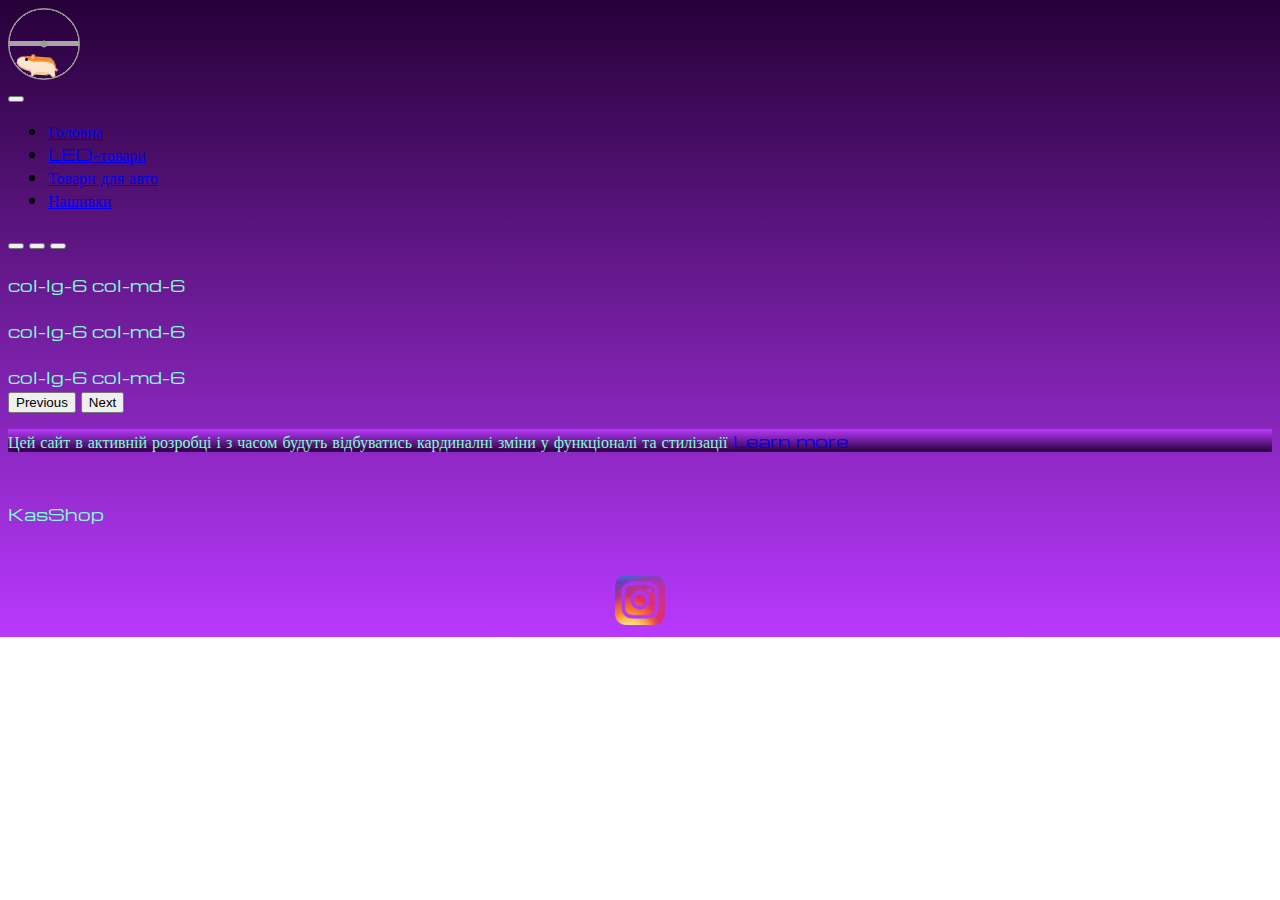
==== index.html @ 9afce2fd "Add files via upload" ====
<!DOCTYPE html>
<html lang="uk">

<head>
  <meta charset="UTF-8">
  <meta name="viewport" content="width=device-width, initial-scale=1.0">
  <link href="https://cdn.jsdelivr.net/npm/bootstrap@5.3.2/dist/css/bootstrap.min.css" rel="stylesheet"
    integrity="sha384-T3c6CoIi6uLrA9TneNEoa7RxnatzjcDSCmG1MXxSR1GAsXEV/Dwwykc2MPK8M2HN" crossorigin="anonymous">
  <link rel="stylesheet" href="sourse/styles/hamster.css">
  <link rel="stylesheet" href="sourse/styles/main.css">
  <title>KasShop</title>

<body>
  <header>
    <nav class="navbar navbar-expand-lg bg-body-tertiary" data-bs-theme="dark">
      <div class="container-fluid">
        <div aria-label="Orange and tan hamster running in a metal wheel" role="img" class="wheel-and-hamster">
          <div class="wheel"></div>
          <div class="hamster">
            <div class="hamster__body">
              <div class="hamster__head">
                <div class="hamster__ear"></div>
                <div class="hamster__eye"></div>
                <div class="hamster__nose"></div>
              </div>
              <div class="hamster__limb hamster__limb--fr"></div>
              <div class="hamster__limb hamster__limb--fl"></div>
              <div class="hamster__limb hamster__limb--br"></div>
              <div class="hamster__limb hamster__limb--bl"></div>
              <div class="hamster__tail"></div>
            </div>
          </div>
          <div class="spoke"></div>
        </div>
        <button class="navbar-toggler" type="button" data-bs-toggle="collapse" data-bs-target="#navbarNav"
          aria-controls="navbarNav" aria-expanded="false" aria-label="Toggle navigation">
          <span class="navbar-toggler-icon"></span>
        </button>
        <div class="collapse navbar-collapse" id="navbarNav">
          <ul class="navbar-nav">
            <li class="nav-item">
              <a class="nav-link " aria-current="page" href="/">Головна</a>
            </li>
            <li class="nav-item">
              <a class="nav-link" aria-current="page" href="led-items.html">LED-товари</a>
            </li>
            <li class="nav-item">
              <a class="nav-link " aria-current="page" href="goods-for-car.html">Товари для авто</a>
            </li>
            <li class="nav-item">
              <a class="nav-link" href="pathes.html">Нашивки</a>
            </li>
          </ul>
        </div>
      </div>
    </nav>
  </header>
  <section>
    <div class="container-fluid mt-4">
      <div class="row">
        <div class="col-lg-1 col-md-12">
        </div>
        <div class="col-lg-8 col-md-12">
          <div class="container-fluid">
            <div class="row">
              <div id="carouselExampleIndicators" class="carousel slide">
                <div class="carousel-indicators">
                  <button type="button" data-bs-target="#carouselExampleIndicators" data-bs-slide-to="0" class="active"
                    aria-current="true" aria-label="Slide 1"></button>
                  <button type="button" data-bs-target="#carouselExampleIndicators" data-bs-slide-to="1"
                    aria-label="Slide 2"></button>
                  <button type="button" data-bs-target="#carouselExampleIndicators" data-bs-slide-to="2"
                    aria-label="Slide 3"></button>
                </div>
                <div class="carousel-inner">
                  <div class="carousel-item active">
                    <div class="d-block w-100">
                      <div class="row">
                        <div class="col-lg-6 col-md-6">
                          <img src="sourse/images/fuck.jpg" class="w-100" alt="">
                        </div>
                        <div class="col-lg-6 col-md-6 carousel-text">col-lg-6 col-md-6</div>
                      </div>
                    </div>
                  </div>
                  <div class="carousel-item">
                    <div class="d-block w-100">
                      <div class="row">
                        <div class="col-lg-6 col-md-6">
                          <img src="sourse/images/fuck.jpg" class="w-100" alt="">
                        </div>
                        <div class="col-lg-6 col-md-6 carousel-text">col-lg-6 col-md-6</div>
                      </div>
                    </div>
                  </div>
                  <div class="carousel-item">
                    <div class="d-block w-100">
                      <div class="row">
                        <div class="col-lg-6 col-md-6">
                          <img src="sourse/images/fuck.jpg" class="w-100" alt="">
                        </div>
                        <div class="col-lg-6 col-md-6 carousel-text">col-lg-6 col-md-6</div>
                      </div>
                    </div>
                  </div>
                </div>
                <button class="carousel-control-prev" type="button" data-bs-target="#carouselExampleIndicators"
                  data-bs-slide="prev">
                  <span class="carousel-control-prev-icon" aria-hidden="true"></span>
                  <span class="visually-hidden">Previous</span>
                </button>
                <button class="carousel-control-next" type="button" data-bs-target="#carouselExampleIndicators"
                  data-bs-slide="next">
                  <span class="carousel-control-next-icon" aria-hidden="true"></span>
                  <span class="visually-hidden">Next</span>
                </button>
              </div>
            </div>
          </div>

        </div>
        <div class="col-lg-3 col-md-12">
          <div class="row">
            <div class="col-lg-12 sidebar my-4">
              <p>
                Цей сайт в активній розробці і з часом будуть відбуватись кардиналні зміни у функціоналі та стилізації <a href="#">Learn more
                </a>
              </p>
            </div>
          </div>
        </div>
      </div>
    </div>
  </section>
  <footer>
    <div class="container-fluid">
      <div class="row">
        <div class="col-lg-4 col-md-12 footer-text text-center">
          <div>
            <p>KasShop</p>
          </div>
        </div>
        <div class="col-lg-4 col-md-12 footer-text text-center">
          <div>

          </div>
        </div>
        <div class="col-lg-4 col-md-12 media-links">
          <div>
            <a href="https://www.instagram.com/velcro_patches_st?igsh=b2ltMTBncW44YW03" target=»_blank> <img
                src="sourse/images/logo-instagram-removebg-preview.png" alt="" width="50px"> </a>
          </div>
        </div>
      </div>
    </div>
  </footer>
  <script src="https://cdn.jsdelivr.net/npm/bootstrap@5.3.2/dist/js/bootstrap.bundle.min.js"
    integrity="sha384-C6RzsynM9kWDrMNeT87bh95OGNyZPhcTNXj1NW7RuBCsyN/o0jlpcV8Qyq46cDfL"
    crossorigin="anonymous"></script>
</body>

</html>
---- sourse/styles/hamster.css ----
/* hamster */
.wheel-and-hamster {
    --dur: 1s;
    position: relative;
    width: 12em;
    height: 12em;
    font-size: 6px;
  }
  
  .wheel,
  .hamster,
  .hamster div,
  .spoke {
    position: absolute;
  }
  
  .wheel,
  .spoke {
    border-radius: 50%;
    top: 0;
    left: 0;
    width: 100%;
    height: 100%;
  }
  
  .wheel {
    background: radial-gradient(100% 100% at center,hsla(0,0%,60%,0) 47.8%,hsl(0,0%,60%) 48%);
    z-index: 2;
  }
  
  .hamster {
    animation: hamster var(--dur) ease-in-out infinite;
    top: 50%;
    left: calc(50% - 3.5em);
    width: 7em;
    height: 3.75em;
    transform: rotate(4deg) translate(-0.8em,1.85em);
    transform-origin: 50% 0;
    z-index: 1;
  }
  
  .hamster__head {
    animation: hamsterHead var(--dur) ease-in-out infinite;
    background: hsl(30,90%,55%);
    border-radius: 70% 30% 0 100% / 40% 25% 25% 60%;
    box-shadow: 0 -0.25em 0 hsl(30,90%,80%) inset,
          0.75em -1.55em 0 hsl(30,90%,90%) inset;
    top: 0;
    left: -2em;
    width: 2.75em;
    height: 2.5em;
    transform-origin: 100% 50%;
  }
  
  .hamster__ear {
    animation: hamsterEar var(--dur) ease-in-out infinite;
    background: hsl(0,90%,85%);
    border-radius: 50%;
    box-shadow: -0.25em 0 hsl(30,90%,55%) inset;
    top: -0.25em;
    right: -0.25em;
    width: 0.75em;
    height: 0.75em;
    transform-origin: 50% 75%;
  }
  
  .hamster__eye {
    animation: hamsterEye var(--dur) linear infinite;
    background-color: hsl(0,0%,0%);
    border-radius: 50%;
    top: 0.375em;
    left: 1.25em;
    width: 0.5em;
    height: 0.5em;
  }
  
  .hamster__nose {
    background: hsl(0,90%,75%);
    border-radius: 35% 65% 85% 15% / 70% 50% 50% 30%;
    top: 0.75em;
    left: 0;
    width: 0.2em;
    height: 0.25em;
  }
  
  .hamster__body {
    animation: hamsterBody var(--dur) ease-in-out infinite;
    background: hsl(30,90%,90%);
    border-radius: 50% 30% 50% 30% / 15% 60% 40% 40%;
    box-shadow: 0.1em 0.75em 0 hsl(30,90%,55%) inset,
          0.15em -0.5em 0 hsl(30,90%,80%) inset;
    top: 0.25em;
    left: 2em;
    width: 4.5em;
    height: 3em;
    transform-origin: 17% 50%;
    transform-style: preserve-3d;
  }
  
  .hamster__limb--fr,
  .hamster__limb--fl {
    clip-path: polygon(0 0,100% 0,70% 80%,60% 100%,0% 100%,40% 80%);
    top: 2em;
    left: 0.5em;
    width: 1em;
    height: 1.5em;
    transform-origin: 50% 0;
  }
  
  .hamster__limb--fr {
    animation: hamsterFRLimb var(--dur) linear infinite;
    background: linear-gradient(hsl(30,90%,80%) 80%,hsl(0,90%,75%) 80%);
    transform: rotate(15deg) translateZ(-1px);
  }
  
  .hamster__limb--fl {
    animation: hamsterFLLimb var(--dur) linear infinite;
    background: linear-gradient(hsl(30,90%,90%) 80%,hsl(0,90%,85%) 80%);
    transform: rotate(15deg);
  }
  
  .hamster__limb--br,
  .hamster__limb--bl {
    border-radius: 0.75em 0.75em 0 0;
    clip-path: polygon(0 0,100% 0,100% 30%,70% 90%,70% 100%,30% 100%,40% 90%,0% 30%);
    top: 1em;
    left: 2.8em;
    width: 1.5em;
    height: 2.5em;
    transform-origin: 50% 30%;
  }
  
  .hamster__limb--br {
    animation: hamsterBRLimb var(--dur) linear infinite;
    background: linear-gradient(hsl(30,90%,80%) 90%,hsl(0,90%,75%) 90%);
    transform: rotate(-25deg) translateZ(-1px);
  }
  
  .hamster__limb--bl {
    animation: hamsterBLLimb var(--dur) linear infinite;
    background: linear-gradient(hsl(30,90%,90%) 90%,hsl(0,90%,85%) 90%);
    transform: rotate(-25deg);
  }
  
  .hamster__tail {
    animation: hamsterTail var(--dur) linear infinite;
    background: hsl(0,90%,85%);
    border-radius: 0.25em 50% 50% 0.25em;
    box-shadow: 0 -0.2em 0 hsl(0,90%,75%) inset;
    top: 1.5em;
    right: -0.5em;
    width: 1em;
    height: 0.5em;
    transform: rotate(30deg) translateZ(-1px);
    transform-origin: 0.25em 0.25em;
  }
  
  .spoke {
    animation: spoke var(--dur) linear infinite;
    background: radial-gradient(100% 100% at center,hsl(0,0%,60%) 4.8%,hsla(0,0%,60%,0) 5%),
          linear-gradient(hsla(0,0%,55%,0) 46.9%,hsl(0,0%,65%) 47% 52.9%,hsla(0,0%,65%,0) 53%) 50% 50% / 99% 99% no-repeat;
  }
  
  /* Animations */
  @keyframes hamster {
    from, to {
      transform: rotate(4deg) translate(-0.8em,1.85em);
    }
  
    50% {
      transform: rotate(0) translate(-0.8em,1.85em);
    }
  }
  
  @keyframes hamsterHead {
    from, 25%, 50%, 75%, to {
      transform: rotate(0);
    }
  
    12.5%, 37.5%, 62.5%, 87.5% {
      transform: rotate(8deg);
    }
  }
  
  @keyframes hamsterEye {
    from, 90%, to {
      transform: scaleY(1);
    }
  
    95% {
      transform: scaleY(0);
    }
  }
  
  @keyframes hamsterEar {
    from, 25%, 50%, 75%, to {
      transform: rotate(0);
    }
  
    12.5%, 37.5%, 62.5%, 87.5% {
      transform: rotate(12deg);
    }
  }
  
  @keyframes hamsterBody {
    from, 25%, 50%, 75%, to {
      transform: rotate(0);
    }
  
    12.5%, 37.5%, 62.5%, 87.5% {
      transform: rotate(-2deg);
    }
  }
  
  @keyframes hamsterFRLimb {
    from, 25%, 50%, 75%, to {
      transform: rotate(50deg) translateZ(-1px);
    }
  
    12.5%, 37.5%, 62.5%, 87.5% {
      transform: rotate(-30deg) translateZ(-1px);
    }
  }
  
  @keyframes hamsterFLLimb {
    from, 25%, 50%, 75%, to {
      transform: rotate(-30deg);
    }
  
    12.5%, 37.5%, 62.5%, 87.5% {
      transform: rotate(50deg);
    }
  }
  
  @keyframes hamsterBRLimb {
    from, 25%, 50%, 75%, to {
      transform: rotate(-60deg) translateZ(-1px);
    }
  
    12.5%, 37.5%, 62.5%, 87.5% {
      transform: rotate(20deg) translateZ(-1px);
    }
  }
  
  @keyframes hamsterBLLimb {
    from, 25%, 50%, 75%, to {
      transform: rotate(20deg);
    }
  
    12.5%, 37.5%, 62.5%, 87.5% {
      transform: rotate(-60deg);
    }
  }
  
  @keyframes hamsterTail {
    from, 25%, 50%, 75%, to {
      transform: rotate(30deg) translateZ(-1px);
    }
  
    12.5%, 37.5%, 62.5%, 87.5% {
      transform: rotate(10deg) translateZ(-1px);
    }
  }
  
  @keyframes spoke {
    from {
      transform: rotate(0);
    }
  
    to {
      transform: rotate(-1turn);
    }
  }
  /* hamster */
---- sourse/styles/main.css ----
@import url("https://fonts.googleapis.com/css?family=Michroma&display=swap");
html,
body {
  background-size: cover;
}
body {
  font-family: Michroma, serif;
  background: linear-gradient(0deg, #b939fe 0%, #260038 100%);
  background-repeat: no-repeat;
  background-size: contain;
  
}
.sidebar {
  color: aquamarine;
  background: linear-gradient(180deg, #b939fe 0%, #260038 100%);
}
.card {
  background: linear-gradient(180deg, #b939fe 0%, #260038 100%);
  color: aquamarine;
  display: table;
}
.carousel-text {
  color: aquamarine;
  margin: auto auto;
}
@media (max-width: 755px) {
  .carousel-indicators {
    display: none;
  }
}
.footer-text{
  margin-top: 50px;
  color: aquamarine;
}
.media-links{
  display: flex;
  justify-content: center;
  margin-top: 30px;
}
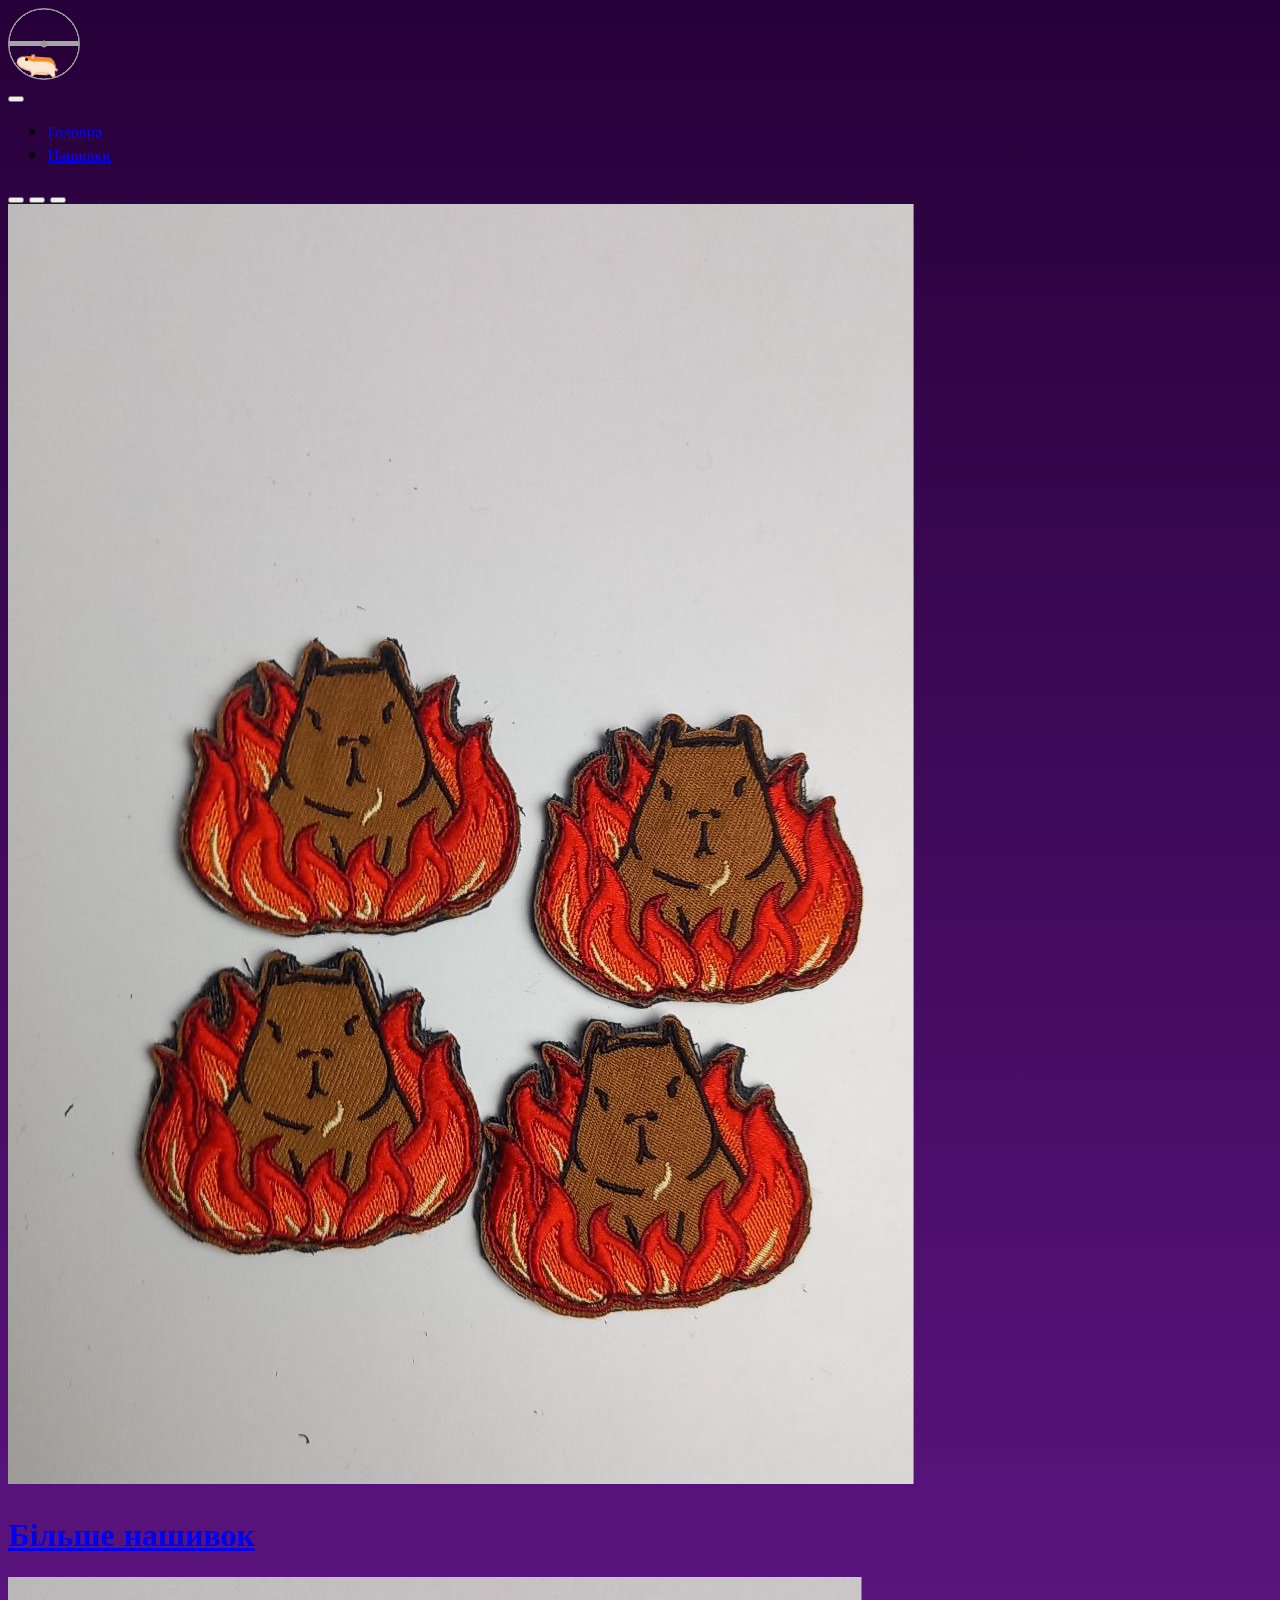
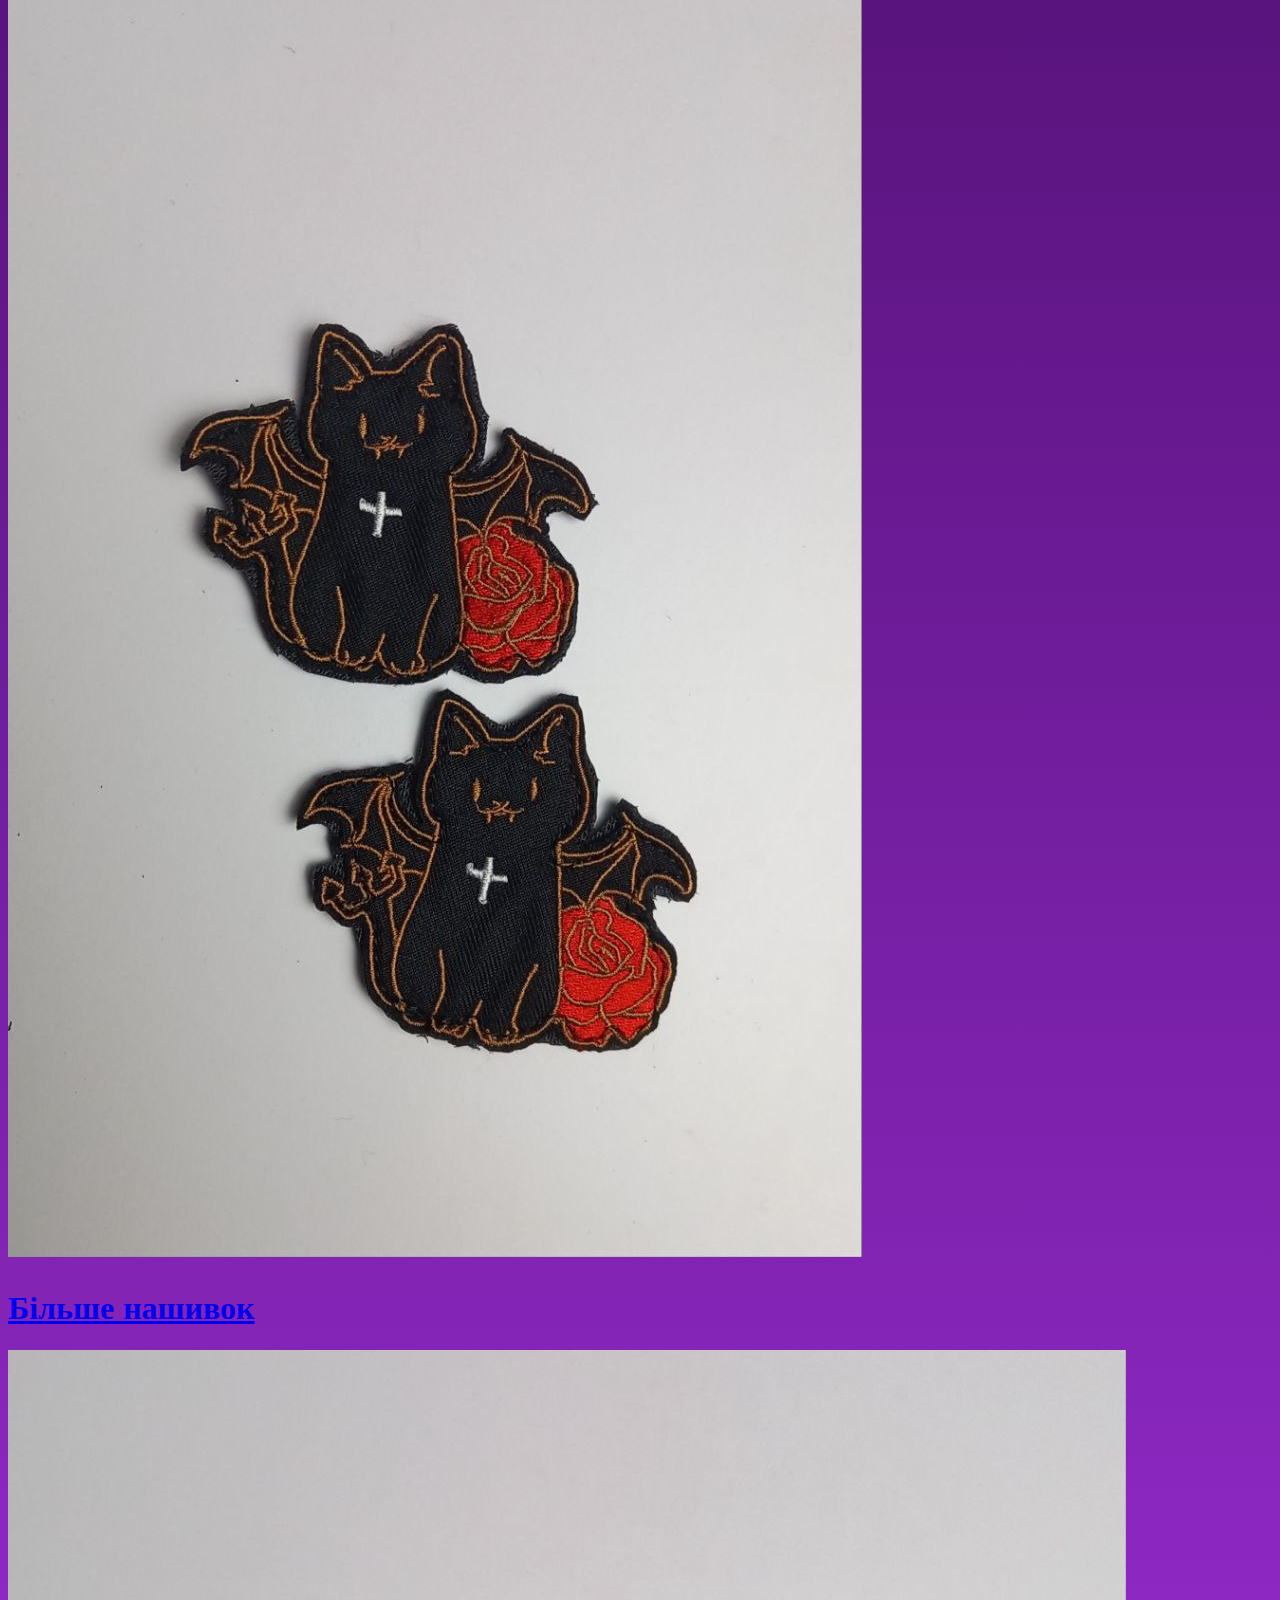
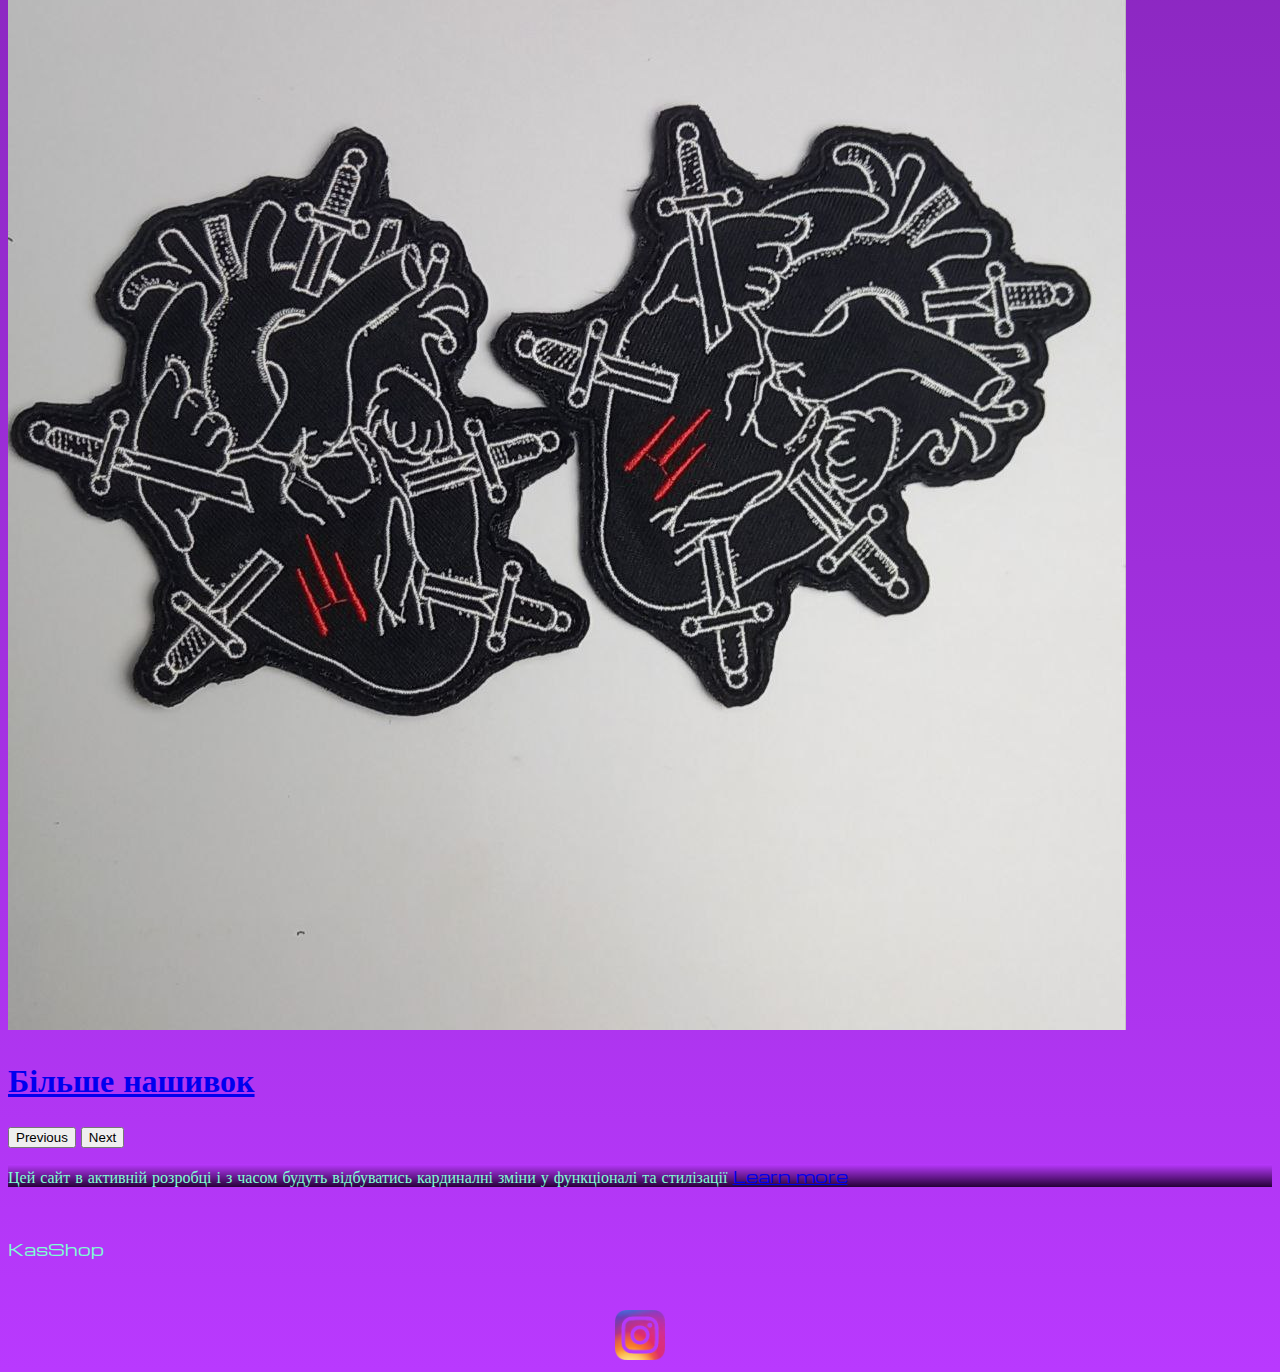
==== commit fa465a1c: "Update index.html" ====
--- a/index.html
+++ b/index.html
@@ -41,12 +41,12 @@
             <li class="nav-item">
               <a class="nav-link " aria-current="page" href="/">Головна</a>
             </li>
-            <li class="nav-item">
+            <!-- <li class="nav-item">
               <a class="nav-link" aria-current="page" href="led-items.html">LED-товари</a>
             </li>
             <li class="nav-item">
-              <a class="nav-link " aria-current="page" href="goods-for-car.html">Товари для авто</a>
-            </li>
+               <a class="nav-link" aria-current="page" href="goods-for-car.html">Товари для авто</a> 
+            </li> -->
             <li class="nav-item">
               <a class="nav-link" href="pathes.html">Нашивки</a>
             </li>
@@ -77,9 +77,10 @@
                     <div class="d-block w-100">
                       <div class="row">
                         <div class="col-lg-6 col-md-6">
-                          <img src="sourse/images/fuck.jpg" class="w-100" alt="">
+                          <img src="sourse/images/patches/Patch-capibara-inFire.jpg" class="w-100" alt="">
                         </div>
-                        <div class="col-lg-6 col-md-6 carousel-text">col-lg-6 col-md-6</div>
+                        <div class="col-lg-6 col-md-6 carousel-text"><a class="nav-link" href="pathes.html"><h1>Більше
+                            нашивок</h1></a></div>
                       </div>
                     </div>
                   </div>
@@ -87,20 +88,22 @@
                     <div class="d-block w-100">
                       <div class="row">
                         <div class="col-lg-6 col-md-6">
-                          <img src="sourse/images/fuck.jpg" class="w-100" alt="">
+                          <img src="sourse/images/patches/Patch-cat-demon.jpg" class="w-100" alt="">
                         </div>
-                        <div class="col-lg-6 col-md-6 carousel-text">col-lg-6 col-md-6</div>
-                      </div>
+                        <div class="col-lg-6 col-md-6 carousel-text"><a class="nav-link" href="pathes.html"><h1>Більше
+                          нашивок</h1></a></div>
+                    </div>
                     </div>
                   </div>
                   <div class="carousel-item">
                     <div class="d-block w-100">
                       <div class="row">
                         <div class="col-lg-6 col-md-6">
-                          <img src="sourse/images/fuck.jpg" class="w-100" alt="">
+                          <img src="sourse/images/patches/Patch_heart.jpg" class="w-100" alt="">
                         </div>
-                        <div class="col-lg-6 col-md-6 carousel-text">col-lg-6 col-md-6</div>
-                      </div>
+                        <div class="col-lg-6 col-md-6 carousel-text"><a class="nav-link" href="pathes.html"><h1>Більше
+                          нашивок</h1></a></div>
+                    </div>
                     </div>
                   </div>
                 </div>
@@ -123,7 +126,8 @@
           <div class="row">
             <div class="col-lg-12 sidebar my-4">
               <p>
-                Цей сайт в активній розробці і з часом будуть відбуватись кардиналні зміни у функціоналі та стилізації <a href="#">Learn more
+                Цей сайт в активній розробці і з часом будуть відбуватись кардиналні зміни у функціоналі та стилізації
+                <a href="#">Learn more
                 </a>
               </p>
             </div>
@@ -159,4 +163,4 @@
     crossorigin="anonymous"></script>
 </body>
 
-</html>+</html>
